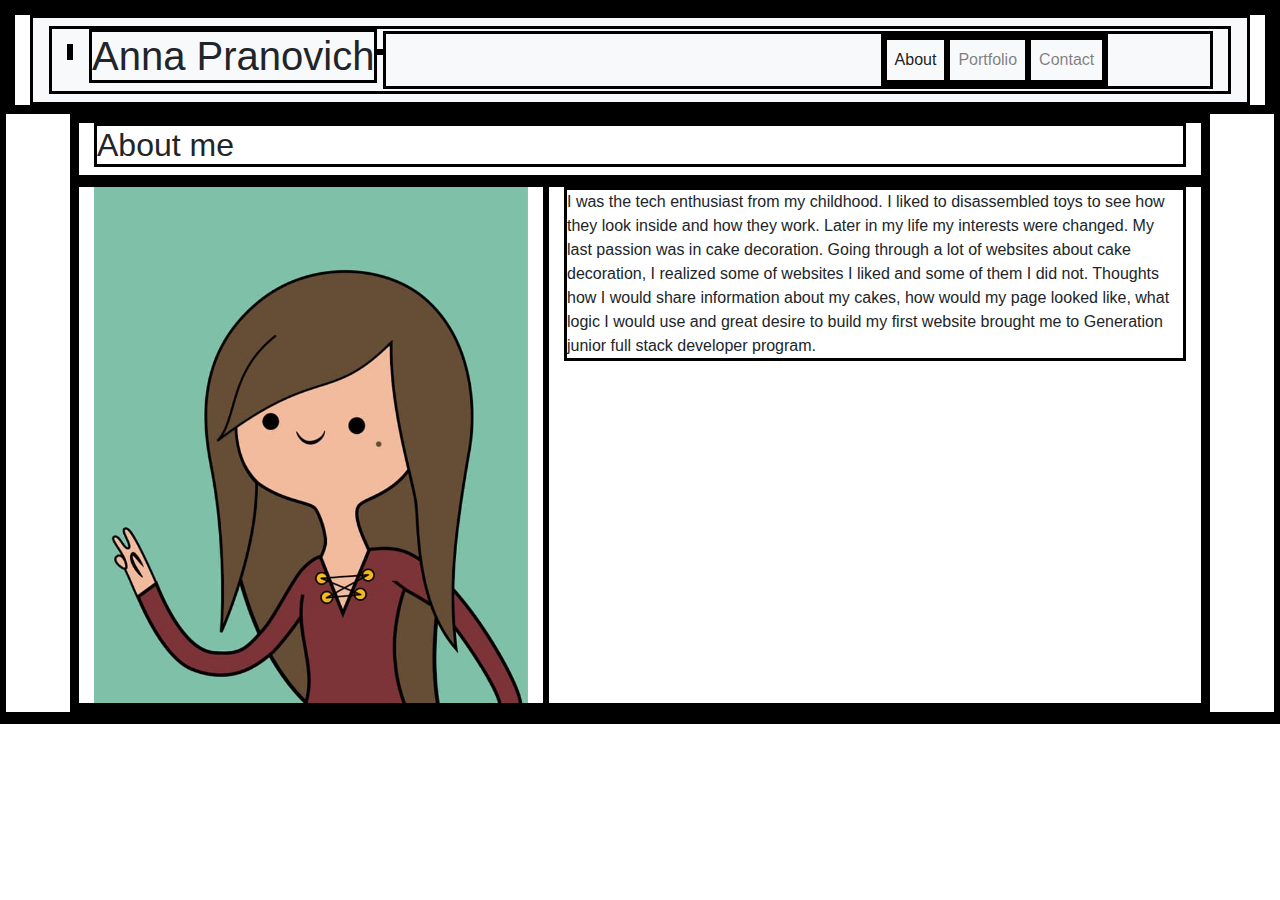
==== index.html @ ea88b4da "initial commit" ====
<!DOCTYPE html>
<html lang="en">
<head>
  <meta charset="UTF-8">
  <meta http-equiv="X-UA-Compatible" content="IE=edge">
  <meta name="viewport" content="width=device-width, initial-scale=1.0">
  <title>Document</title>
  <link rel="stylesheet" href="https://stackpath.bootstrapcdn.com/bootstrap/4.3.1/css/bootstrap.min.css" integrity="sha384-ggOyR0iXCbMQv3Xipma34MD+dH/1fQ784/j6cY/iJTQUOhcWr7x9JvoRxT2MZw1T" crossorigin="anonymous">
  <link rel='stylesheet' href='./styles.css'>
</head>
<body>
  <header class='container-fluid'>
    <section class='row'>
      <section class='col'>
        <nav class="navbar navbar-expand-lg navbar-light bg-light">
          <div class="container-fluid">
            <p class="navbar-brand" ><h1>Anna Pranovich</h1></p>
            
            <br />
            <button class="navbar-toggler" type="button" data-bs-toggle="collapse" data-bs-target="#navbarNavAltMarkup" aria-controls="navbarNavAltMarkup" aria-expanded="false" aria-label="Toggle navigation">
              <span class="navbar-toggler-icon"></span>
            </button>
            <div class="collapse navbar-collapse ms-4" id="navbarNavAltMarkup">
              <div class="navbar-nav ms-4">
                <a class="nav-link active" aria-current="page" href="#">About</a>
                <a class="nav-link" href="#">Portfolio</a>
                <a class="nav-link" href="#">Contact</a>
              </div>
            </div>
          </div>
        </nav>
      </section>
    </section>
  </header>
  <main class='container'>
    <section class='row'>
      <section class='col'>
        <h2>About me</h2>
      </section>
    </section>

    <section class='row picture'>
      <section class='col-5'>
        <img src='./pictures/Portrait.png' alt='portrait' class='img-fluid'>
      </section>
      <section class='col'>
        <p class='fs-1'>I was the tech enthusiast from my childhood. I liked to disassembled toys to see how they look inside and how they work.
          Later in my life my interests were changed. My last passion was in cake decoration. Going through a lot of websites about cake decoration, I realized some of websites I liked and some of them I did not. Thoughts how I would share information about my cakes, how would my page looked like, what logic I would use and great desire to build my first website brought me to Generation junior full stack developer program.  
          </p>
      </section>
    </section>
  </main>

  <footer></footer>


  
</body>
</html>
---- styles.css ----
.navbar-nav {
  margin-left: 60%;
}

* {
  border: 3px solid black;
}

/* h2 {
  text-align: center;
  font-size: 4rem;
}

img {
  width: 40%;
  /* height: 60%; */
} */
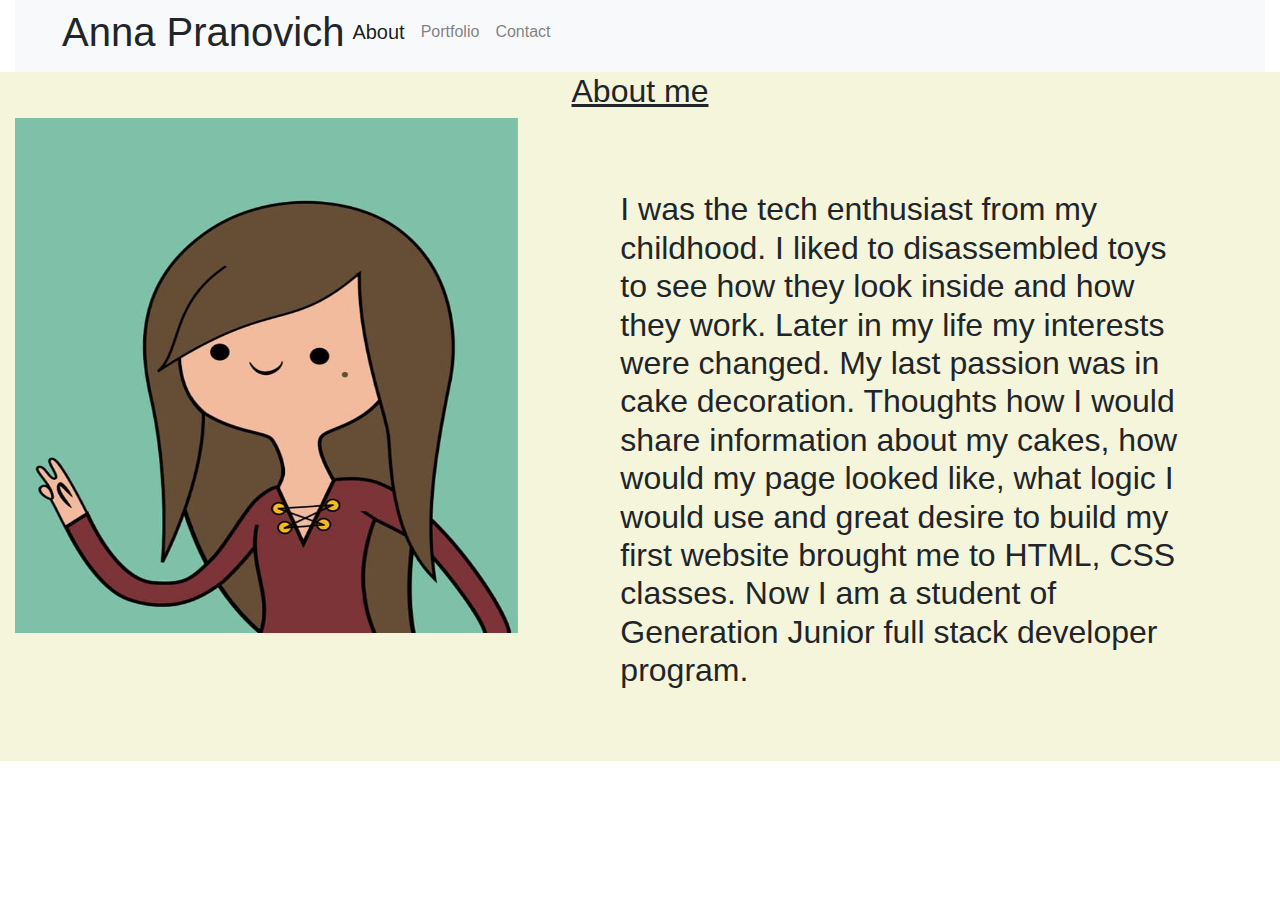
==== commit 272b0018: "'middle'" ====
--- a/index.html
+++ b/index.html
@@ -9,8 +9,9 @@
   <link rel='stylesheet' href='./styles.css'>
 </head>
 <body>
-  <header class='container-fluid'>
-    <section class='row'>
+  <div class='container-fluid'>
+
+    <header class='row'>      
       <section class='col'>
         <nav class="navbar navbar-expand-lg navbar-light bg-light">
           <div class="container-fluid">
@@ -20,40 +21,53 @@
             <button class="navbar-toggler" type="button" data-bs-toggle="collapse" data-bs-target="#navbarNavAltMarkup" aria-controls="navbarNavAltMarkup" aria-expanded="false" aria-label="Toggle navigation">
               <span class="navbar-toggler-icon"></span>
             </button>
-            <div class="collapse navbar-collapse ms-4" id="navbarNavAltMarkup">
-              <div class="navbar-nav ms-4">
-                <a class="nav-link active" aria-current="page" href="#">About</a>
-                <a class="nav-link" href="#">Portfolio</a>
-                <a class="nav-link" href="#">Contact</a>
+            <div class="collapse navbar-collapse" id="navbarNavAltMarkup">
+              <div class="navbar-nav"> 
+                <a class="nav-link active h5" aria-current="page" href="#">About</a>
+                <a class="nav-link" href="./portfolio.html">Portfolio</a>
+                <a class="nav-link" href="./contact.html">Contact</a>
               </div>
             </div>
           </div>
         </nav>
+      </section>    
+    </header>
+
+    <main class='row main'>
+
+      <section class='col'>
+        <section class='row'>
+          <section class='col'>
+            <h2 class='text-center'><u>About me</u></h2>
+          </section>
+        </section>
+    
+        <section class='row picture'>
+          <section class='col-5'>
+            <img src='./pictures/Portrait.png' alt='portrait' class='w-100 '>
+          </section>
+          <section class='col'>
+            <p class="h2 p-4 m-5">I was the tech enthusiast from my childhood. I liked to disassembled toys to see how they look inside and how they work.
+              Later in my life my interests were changed. My last passion was in cake decoration. Thoughts how I would share information about my cakes, how would my page looked like, what logic I would use and great desire to build my first website brought me to HTML, CSS classes. Now I am a student of Generation <span class='text-decoration-underline'>Junior full stack developer program</span>.  
+              </p>
+          </section>
+        </section>
       </section>
-    </section>
-  </header>
-  <main class='container'>
-    <section class='row'>
+      
+    </main>
+  
+    <!-- <footer class='row'>
       <section class='col'>
-        <h2>About me</h2>
+        <p></p>
       </section>
-    </section>
+    </footer> -->
+  </div>
 
-    <section class='row picture'>
-      <section class='col-5'>
-        <img src='./pictures/Portrait.png' alt='portrait' class='img-fluid'>
-      </section>
-      <section class='col'>
-        <p class='fs-1'>I was the tech enthusiast from my childhood. I liked to disassembled toys to see how they look inside and how they work.
-          Later in my life my interests were changed. My last passion was in cake decoration. Going through a lot of websites about cake decoration, I realized some of websites I liked and some of them I did not. Thoughts how I would share information about my cakes, how would my page looked like, what logic I would use and great desire to build my first website brought me to Generation junior full stack developer program.  
-          </p>
-      </section>
-    </section>
-  </main>
-
-  <footer></footer>
 
 
   
+
+  <!--No HTML below-->
+  <script src="https://cdn.jsdelivr.net/npm/bootstrap@5.1.3/dist/js/bootstrap.bundle.min.js" integrity="sha384-ka7Sk0Gln4gmtz2MlQnikT1wXgYsOg+OMhuP+IlRH9sENBO0LRn5q+8nbTov4+1p" crossorigin="anonymous"></script>
 </body>
 </html>--- a/styles.css
+++ b/styles.css
@@ -1,18 +1,26 @@
-.navbar-nav {
+/* .navbar-nav {
   margin-left: 60%;
-}
+} */
 
-* {
+/* * {
   border: 3px solid black;
-}
+} */
 
-/* h2 {
+ /* h2 {
   text-align: center;
   font-size: 4rem;
-}
+} */
 
 img {
   width: 40%;
-  /* height: 60%; */
-} */
+  height: 80%;
+}
 
+.main {
+  background-color: beige;
+}
+
+.contact {
+  background-color: beige;
+}
+
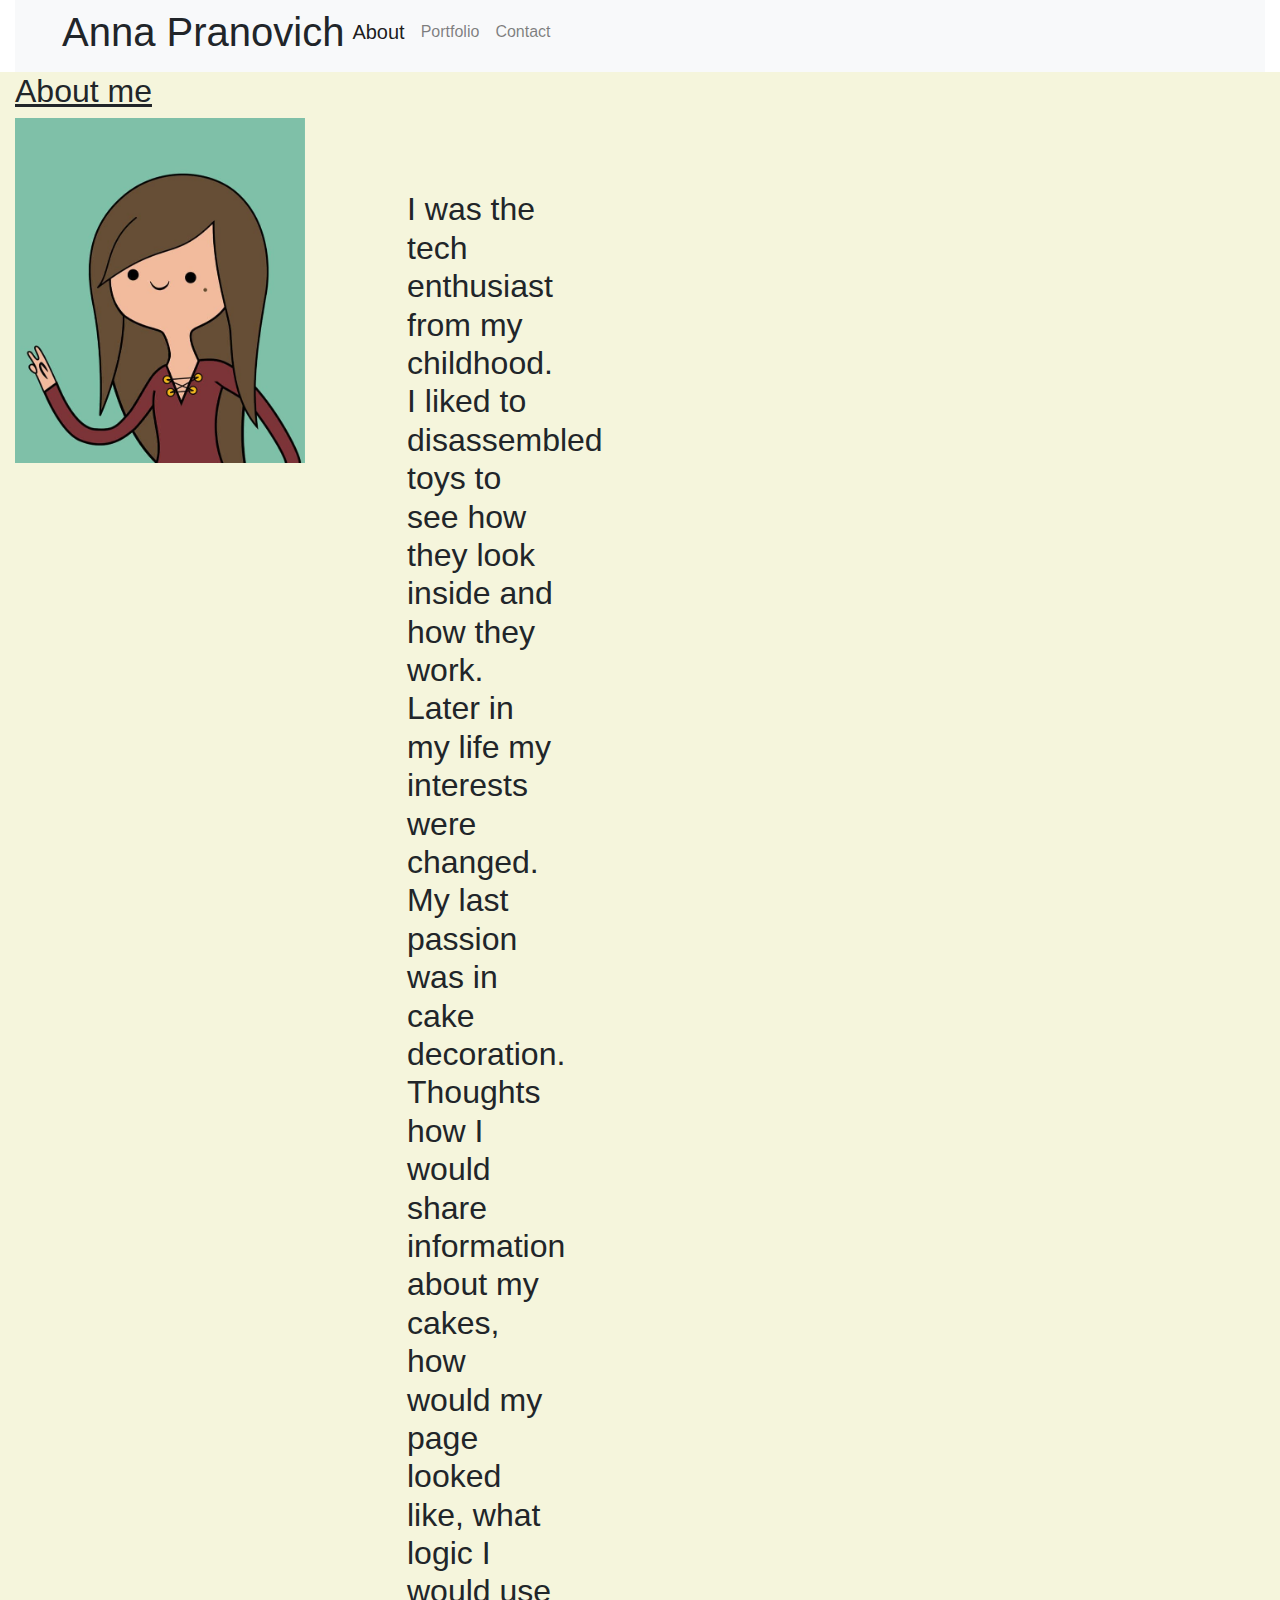
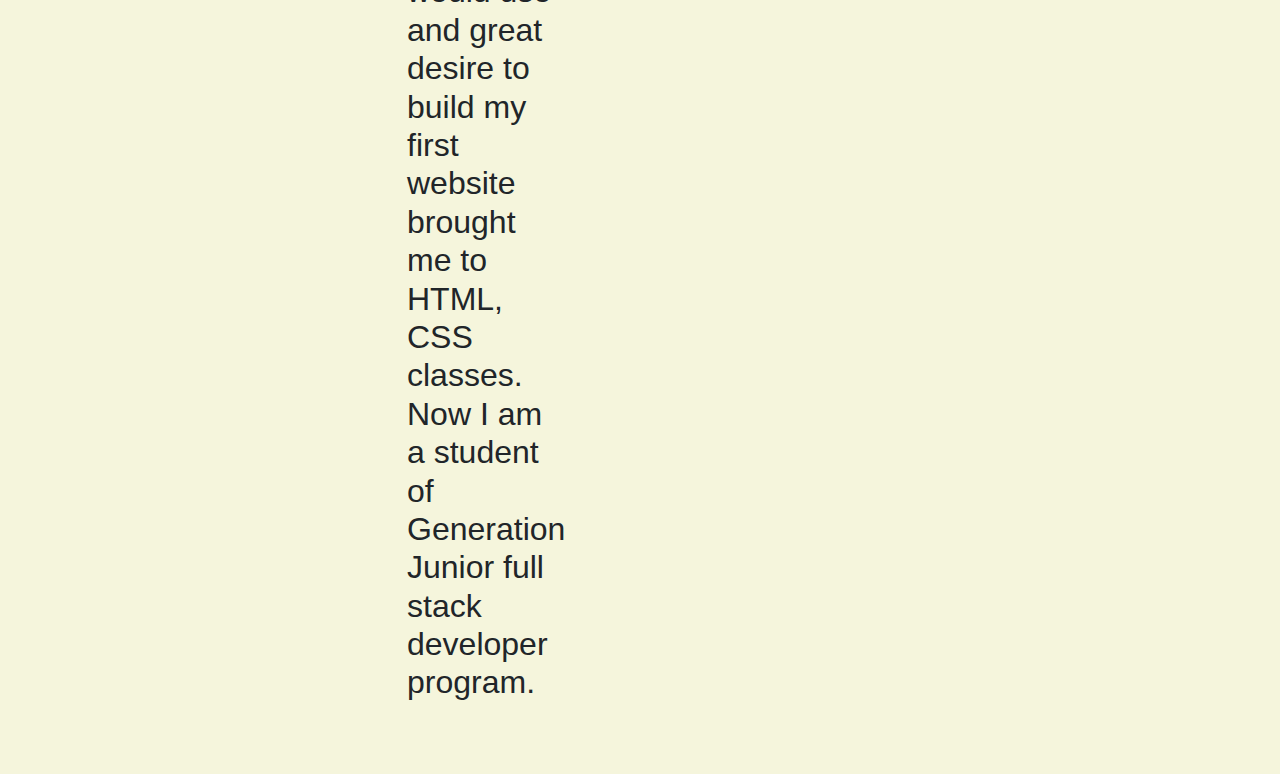
==== commit afb4f5d8: "more" ====
--- a/index.html
+++ b/index.html
@@ -38,15 +38,15 @@
       <section class='col'>
         <section class='row'>
           <section class='col'>
-            <h2 class='text-center'><u>About me</u></h2>
+            <h2 class='text-left'><u>About me</u></h2>
           </section>
         </section>
     
         <section class='row picture'>
-          <section class='col-5'>
-            <img src='./pictures/Portrait.png' alt='portrait' class='w-100 '>
+          <section class='col col-xl-3'>
+            <img src='./pictures/Portrait.png' alt='portrait' class='w-100 h-auto'>
           </section>
-          <section class='col'>
+          <section class='col col-xl-3'>
             <p class="h2 p-4 m-5">I was the tech enthusiast from my childhood. I liked to disassembled toys to see how they look inside and how they work.
               Later in my life my interests were changed. My last passion was in cake decoration. Thoughts how I would share information about my cakes, how would my page looked like, what logic I would use and great desire to build my first website brought me to HTML, CSS classes. Now I am a student of Generation <span class='text-decoration-underline'>Junior full stack developer program</span>.  
               </p>
--- a/styles.css
+++ b/styles.css
@@ -12,7 +12,7 @@
 } */
 
 img {
-  width: 40%;
+  width: 30%;
   height: 80%;
 }
 
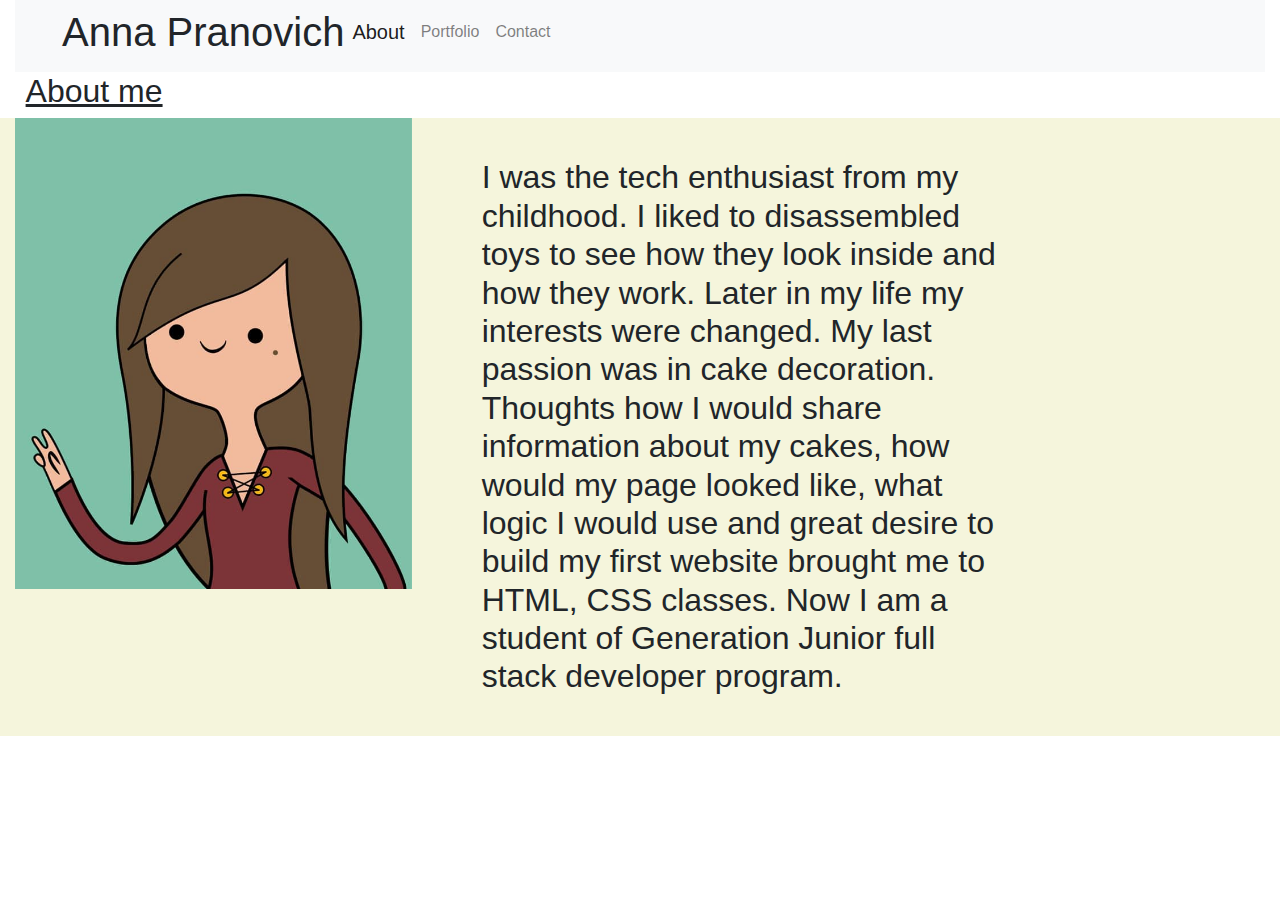
==== commit a5101802: "add more style" ====
--- a/index.html
+++ b/index.html
@@ -33,26 +33,20 @@
       </section>    
     </header>
 
+    <section class='row'>
+      <h2 class='text-left'><u>About me</u></h2>
+    </section>
+
     <main class='row main'>
+      <section class='col-4'>
+        <img src='./pictures/Portrait.png' alt='portrait' class='w-100 h-auto'>
+      </section>
 
-      <section class='col'>
-        <section class='row'>
-          <section class='col'>
-            <h2 class='text-left'><u>About me</u></h2>
-          </section>
-        </section>
-    
-        <section class='row picture'>
-          <section class='col col-xl-3'>
-            <img src='./pictures/Portrait.png' alt='portrait' class='w-100 h-auto'>
-          </section>
-          <section class='col col-xl-3'>
-            <p class="h2 p-4 m-5">I was the tech enthusiast from my childhood. I liked to disassembled toys to see how they look inside and how they work.
-              Later in my life my interests were changed. My last passion was in cake decoration. Thoughts how I would share information about my cakes, how would my page looked like, what logic I would use and great desire to build my first website brought me to HTML, CSS classes. Now I am a student of Generation <span class='text-decoration-underline'>Junior full stack developer program</span>.  
-              </p>
-          </section>
-        </section>
-      </section>
+      <section class='col-6'>
+        <p class="h2 p-4 m-3">I was the tech enthusiast from my childhood. I liked to disassembled toys to see how they look inside and how they work.
+          Later in my life my interests were changed. My last passion was in cake decoration. Thoughts how I would share information about my cakes, how would my page looked like, what logic I would use and great desire to build my first website brought me to HTML, CSS classes. Now I am a student of Generation <span class='text-decoration-underline'>Junior full stack developer program</span>.  
+          </p>
+      </section>      
       
     </main>
   
--- a/styles.css
+++ b/styles.css
@@ -24,3 +24,7 @@
   background-color: beige;
 }
 
+.text-left {
+  padding-left: 2%;
+}
+
